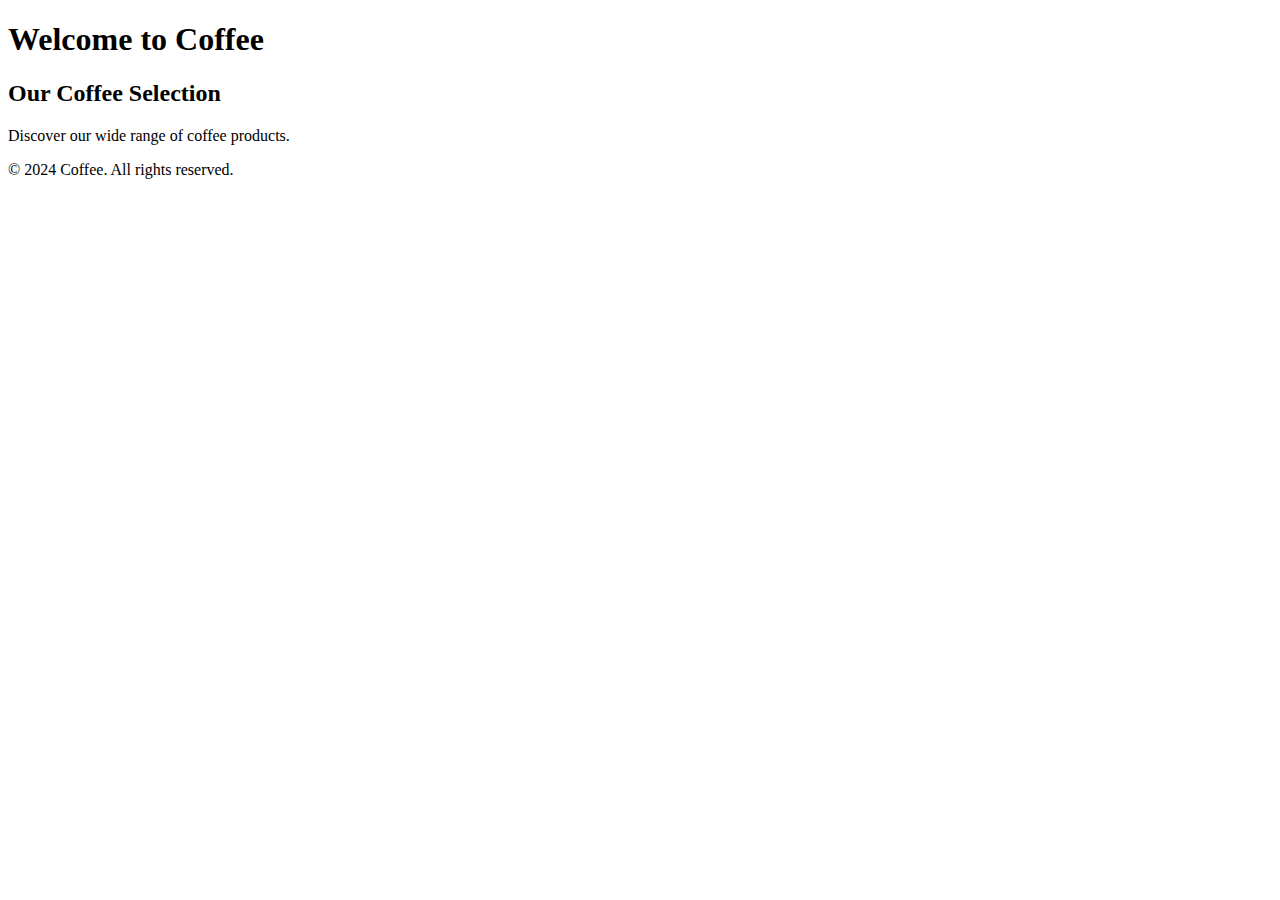
==== index.html @ 12afad87 "feat: Add html files" ====
<!DOCTYPE html>
<html lang="en">
<head>
    <meta charset="UTF-8">
    <meta name="viewport" content="width=device-width, initial-scale=1.0">
    <title>Coffee</title>
    <link rel="stylesheet" href="styles.css">
</head>
<body>
    <header>
        <h1>Welcome to Coffee</h1>
    </header>
    <main>
        <section>
            <h2>Our Coffee Selection</h2>
            <p>Discover our wide range of coffee products.</p>
        </section>
    </main>
    <footer>
        <p>&copy; 2024 Coffee. All rights reserved.</p>
    </footer>
    <script src="scripts.js"></script>
</body>
</html>
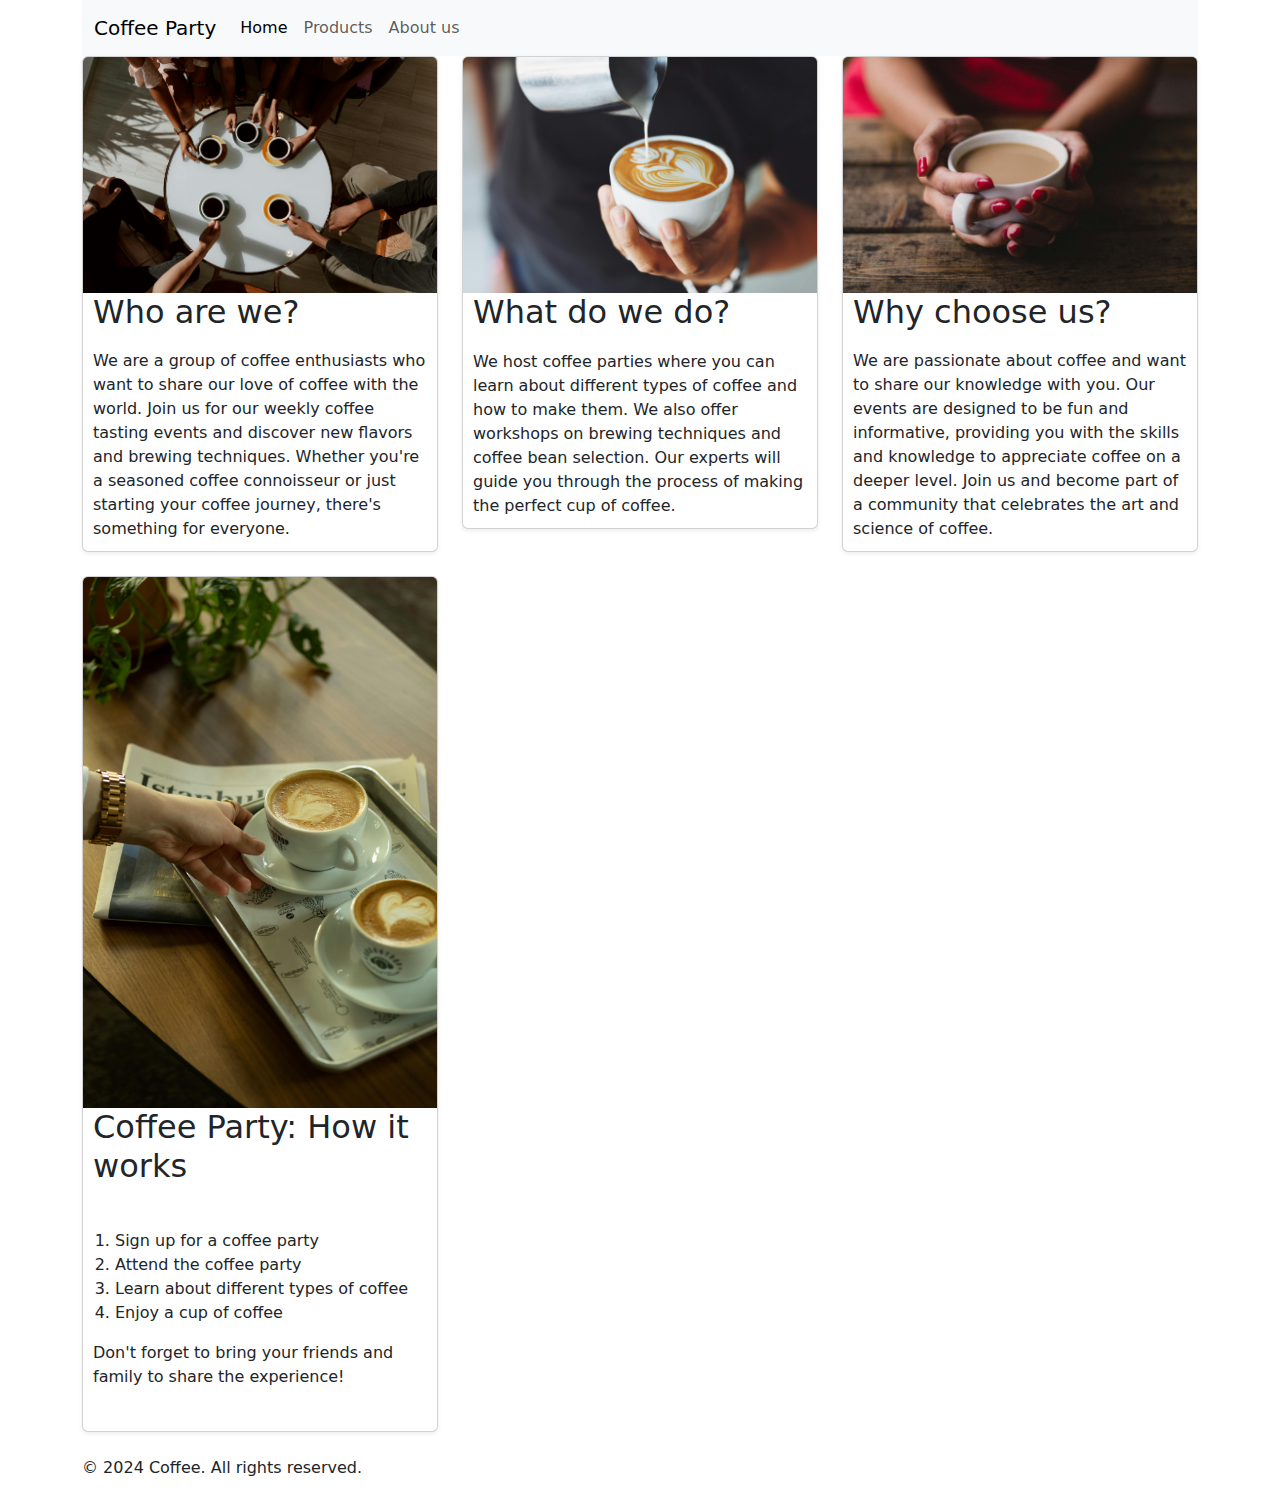
==== commit b19166a4: "feat: Add index.html content" ====
--- a/index.html
+++ b/index.html
@@ -4,21 +4,91 @@
     <meta charset="UTF-8">
     <meta name="viewport" content="width=device-width, initial-scale=1.0">
     <title>Coffee</title>
+    <link href="https://cdn.jsdelivr.net/npm/bootstrap@5.3.3/dist/css/bootstrap.min.css" rel="stylesheet" integrity="sha384-QWTKZyjpPEjISv5WaRU9OFeRpok6YctnYmDr5pNlyT2bRjXh0JMhjY6hW+ALEwIH" crossorigin="anonymous">
+    <script src="https://cdn.jsdelivr.net/npm/bootstrap@5.3.3/dist/js/bootstrap.bundle.min.js" integrity="sha384-YvpcrYf0tY3lHB60NNkmXc5s9fDVZLESaAA55NDzOxhy9GkcIdslK1eN7N6jIeHz" crossorigin="anonymous"></script>
     <link rel="stylesheet" href="styles.css">
 </head>
 <body>
-    <header>
-        <h1>Welcome to Coffee</h1>
-    </header>
-    <main>
-        <section>
-            <h2>Our Coffee Selection</h2>
-            <p>Discover our wide range of coffee products.</p>
-        </section>
+    <main role="main">
+        <div class="container">
+            <header>
+                <nav class="navbar navbar-expand-lg navbar-light bg-light">
+                    <div class="container-fluid">
+                      <a class="navbar-brand" href="#">Coffee Party</a>
+                      <button class="navbar-toggler" type="button" data-bs-toggle="collapse" data-bs-target="#navbarSupportedContent" aria-controls="navbarSupportedContent" aria-expanded="false" aria-label="Toggle navigation">
+                        <span class="navbar-toggler-icon"></span>
+                      </button>
+                      <div class="collapse navbar-collapse" id="navbarSupportedContent">
+                        <ul class="navbar-nav me-auto mb-2 mb-lg-0">
+                          <li class="nav-item">
+                            <a class="nav-link active" aria-current="page" href="#">Home</a>
+                          </li>
+                          <li class="nav-item">
+                            <a class="nav-link" href="products.html">Products</a>
+                          </li>
+                          <li class="nav-item">
+                            <a class="nav-link" href="aboutus.html">About us</a>
+                          </li>
+                        </ul>
+                      </div>
+                    </div>
+                  </nav>
+            </header>
+
+            <div class="row">
+                <div class="col-md-4">
+                    <div class="card rounded mb-4 shadow-sm">
+                        <img class="card-img-top" src="webroot/images/coffee_people.jpg" alt="Coffee">
+                        <h2 class="card-title myCardText">Who are we?</h2>
+                        <p class="card-text myCardText">
+                            We are a group of coffee enthusiasts who want to share our love of coffee with the world.
+                            Join us for our weekly coffee tasting events and discover new flavors and brewing techniques. Whether you're a seasoned coffee connoisseur or just starting your coffee journey, there's something for everyone.
+                        </p>
+                    </div>
+                </div>
+                <div class="col-md-4">
+                    <div class="card rounded mb-4 shadow-sm">
+                        <img class="card-img-top" src="webroot/images/coffee_pour.jpg" alt="Coffee">
+                        <h2 class="card-title myCardText">What do we do?</h2>
+                        <p class="card-text myCardText">
+                            We host coffee parties where you can learn about different types of coffee and how to make them.
+                            We also offer workshops on brewing techniques and coffee bean selection. Our experts will guide you through the process of making the perfect cup of coffee.
+                        </p>
+                    </div>
+                </div>
+                <div class="col-md-4">
+                    <div class="card rounded mb-4 shadow-sm">
+                        <img class="card-img-top" src="webroot/images/coffee_hands.jpg" alt="Coffee">
+                        <h2 class="card-title myCardText">Why choose us?</h2>
+                        <p class="card-text myCardText">
+                            We are passionate about coffee and want to share our knowledge with you.
+                            Our events are designed to be fun and informative, providing you with the skills and knowledge to appreciate coffee on a deeper level. Join us and become part of a community that celebrates the art and science of coffee.
+                        </p>
+                    </div>
+                </div>
+                <div class="col-md-4">                   
+                    <div class="card rounded mb-4 shadow-sm">
+                        <img class="card-img-top" src="webroot/images/coffee_putting.jpg" alt="Coffee">
+                        <h2 class="card-title myCardText">Coffee Party: How it works</h2>
+                        <p class="card-text myCardText">
+                            <ol>
+                                <li>Sign up for a coffee party</li>
+                                <li>Attend the coffee party</li>
+                                <li>Learn about different types of coffee</li>
+                                <li>Enjoy a cup of coffee</li>
+                            </ol>
+                            <p class="myCardText">Don't forget to bring your friends and family to share the experience!</p>
+                        </p>
+                    </div>
+                </div>
+            </div>
+            
+            <footer>
+                <p>&copy; 2024 Coffee. All rights reserved.</p>
+            </footer>
+        </div>
     </main>
-    <footer>
-        <p>&copy; 2024 Coffee. All rights reserved.</p>
-    </footer>
+
     <script src="scripts.js"></script>
 </body>
 </html>--- a/styles.css
+++ b/styles.css
@@ -0,0 +1,6 @@
+.myCardText{
+    /* padding:10px; */
+    padding-bottom:10px;
+    padding-left:10px;
+    padding-right:10px;
+}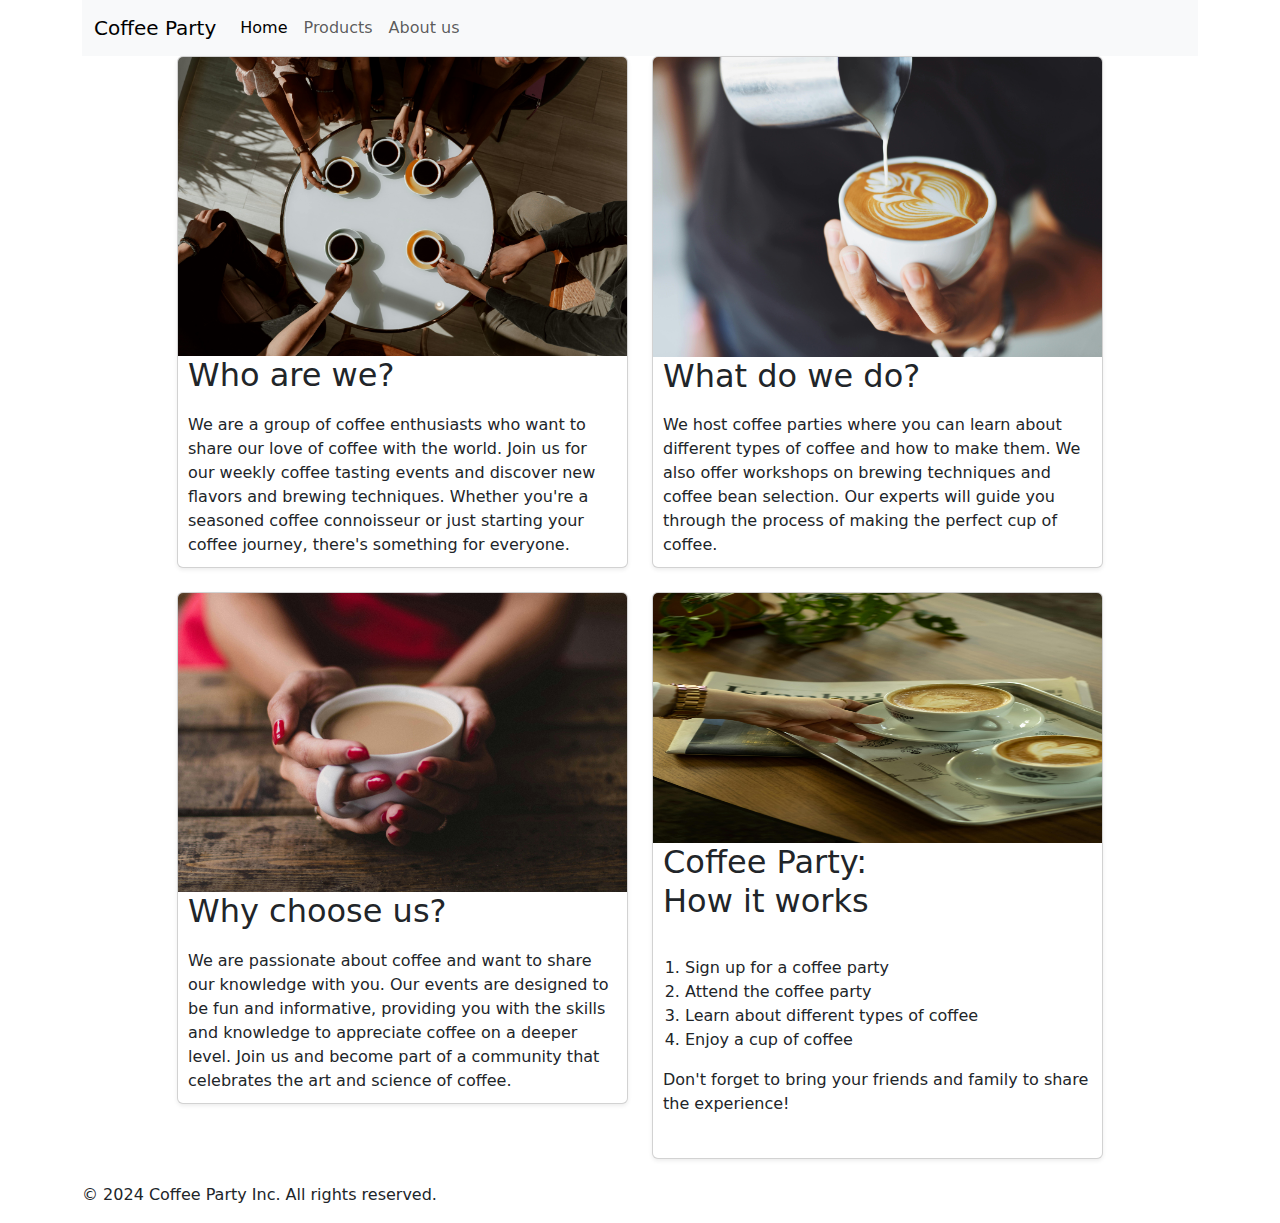
==== commit 80a3e679: "feat: Update column layout in index.html and add aboutus.html and products.html" ====
--- a/index.html
+++ b/index.html
@@ -35,8 +35,8 @@
                   </nav>
             </header>
 
-            <div class="row">
-                <div class="col-md-4">
+            <div class="row justify-content-center">
+                <div class="col-lg-5 col-md-6 col-sm-8">
                     <div class="card rounded mb-4 shadow-sm">
                         <img class="card-img-top" src="webroot/images/coffee_people.jpg" alt="Coffee">
                         <h2 class="card-title myCardText">Who are we?</h2>
@@ -46,7 +46,7 @@
                         </p>
                     </div>
                 </div>
-                <div class="col-md-4">
+                <div class="col-lg-5 col-md-6 col-sm-8">
                     <div class="card rounded mb-4 shadow-sm">
                         <img class="card-img-top" src="webroot/images/coffee_pour.jpg" alt="Coffee">
                         <h2 class="card-title myCardText">What do we do?</h2>
@@ -56,7 +56,7 @@
                         </p>
                     </div>
                 </div>
-                <div class="col-md-4">
+                <div class="col-lg-5 col-md-6 col-sm-8">
                     <div class="card rounded mb-4 shadow-sm">
                         <img class="card-img-top" src="webroot/images/coffee_hands.jpg" alt="Coffee">
                         <h2 class="card-title myCardText">Why choose us?</h2>
@@ -66,11 +66,11 @@
                         </p>
                     </div>
                 </div>
-                <div class="col-md-4">                   
+                <div class="col-lg-5 col-md-6 col-sm-8">                   
                     <div class="card rounded mb-4 shadow-sm">
-                        <img class="card-img-top" src="webroot/images/coffee_putting.jpg" alt="Coffee">
-                        <h2 class="card-title myCardText">Coffee Party: How it works</h2>
-                        <p class="card-text myCardText">
+                        <img class="card-img-top" src="webroot/images/coffee_putting.jpg" alt="Coffee"  style="max-height: 250px">
+                        <h2 class="card-title myCardText mb-0">Coffee Party:</br>How it works</h2>
+                        <p class="card-text myCardText mt-0">
                             <ol>
                                 <li>Sign up for a coffee party</li>
                                 <li>Attend the coffee party</li>
@@ -84,11 +84,9 @@
             </div>
             
             <footer>
-                <p>&copy; 2024 Coffee. All rights reserved.</p>
+                <p>&copy; 2024 Coffee Party Inc. All rights reserved.</p>
             </footer>
         </div>
     </main>
-
-    <script src="scripts.js"></script>
 </body>
 </html>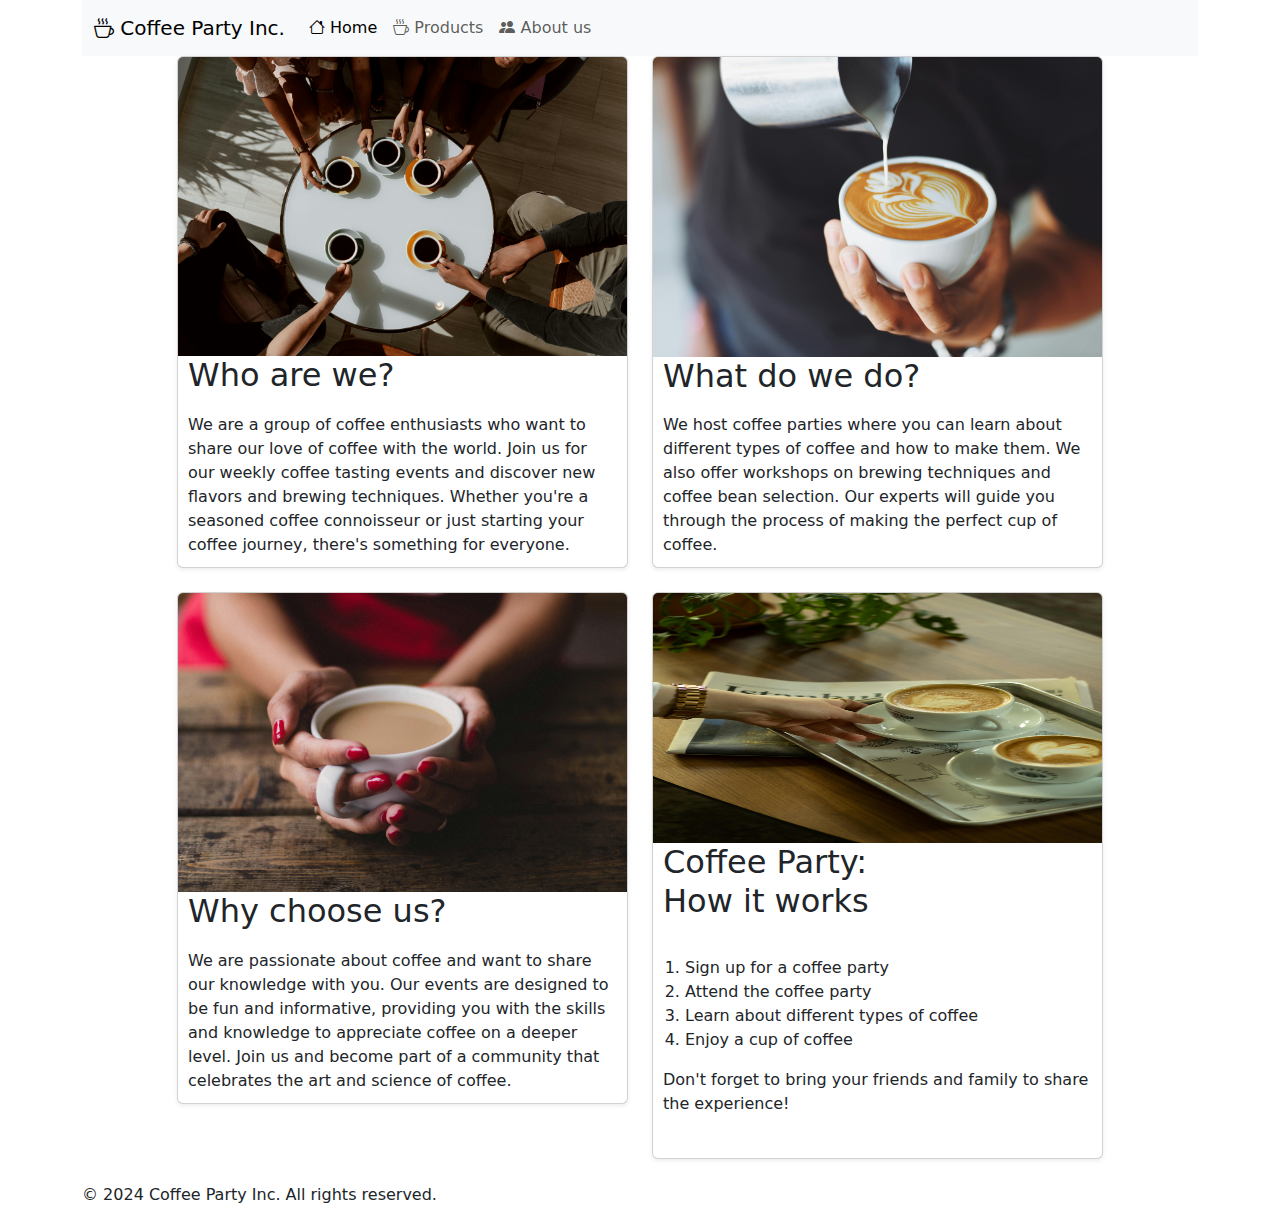
==== commit 50d1d7a2: "feat: Add bootstrap icons" ====
--- a/index.html
+++ b/index.html
@@ -6,6 +6,7 @@
     <title>Coffee</title>
     <link href="https://cdn.jsdelivr.net/npm/bootstrap@5.3.3/dist/css/bootstrap.min.css" rel="stylesheet" integrity="sha384-QWTKZyjpPEjISv5WaRU9OFeRpok6YctnYmDr5pNlyT2bRjXh0JMhjY6hW+ALEwIH" crossorigin="anonymous">
     <script src="https://cdn.jsdelivr.net/npm/bootstrap@5.3.3/dist/js/bootstrap.bundle.min.js" integrity="sha384-YvpcrYf0tY3lHB60NNkmXc5s9fDVZLESaAA55NDzOxhy9GkcIdslK1eN7N6jIeHz" crossorigin="anonymous"></script>
+    <link rel="stylesheet" href="https://cdn.jsdelivr.net/npm/bootstrap-icons@1.11.3/font/bootstrap-icons.min.css">
     <link rel="stylesheet" href="styles.css">
 </head>
 <body>
@@ -14,21 +15,21 @@
             <header>
                 <nav class="navbar navbar-expand-lg navbar-light bg-light">
                     <div class="container-fluid">
-                      <a class="navbar-brand" href="#">Coffee Party</a>
-                      <button class="navbar-toggler" type="button" data-bs-toggle="collapse" data-bs-target="#navbarSupportedContent" aria-controls="navbarSupportedContent" aria-expanded="false" aria-label="Toggle navigation">
+                        <a class="navbar-brand" href="#"> <i class="bi-cup-hot"></i> Coffee Party Inc.</a>
+                        <button class="navbar-toggler" type="button" data-bs-toggle="collapse" data-bs-target="#navbarSupportedContent" aria-controls="navbarSupportedContent" aria-expanded="false" aria-label="Toggle navigation">
                         <span class="navbar-toggler-icon"></span>
                       </button>
                       <div class="collapse navbar-collapse" id="navbarSupportedContent">
                         <ul class="navbar-nav me-auto mb-2 mb-lg-0">
-                          <li class="nav-item">
-                            <a class="nav-link active" aria-current="page" href="#">Home</a>
-                          </li>
-                          <li class="nav-item">
-                            <a class="nav-link" href="products.html">Products</a>
-                          </li>
-                          <li class="nav-item">
-                            <a class="nav-link" href="aboutus.html">About us</a>
-                          </li>
+                            <li class="nav-item">
+                                <a class="nav-link active" aria-current="page" href="index.html"><i class="bi-house"></i> Home</a>
+                              </li>
+                              <li class="nav-item">
+                                <a class="nav-link" href="products.html"><i class="bi-cup-hot"></i> Products</a>
+                              </li>
+                              <li class="nav-item">
+                                <a class="nav-link" href="aboutus.html"><i class="bi-people-fill"></i> About us</a>
+                              </li>
                         </ul>
                       </div>
                     </div>
